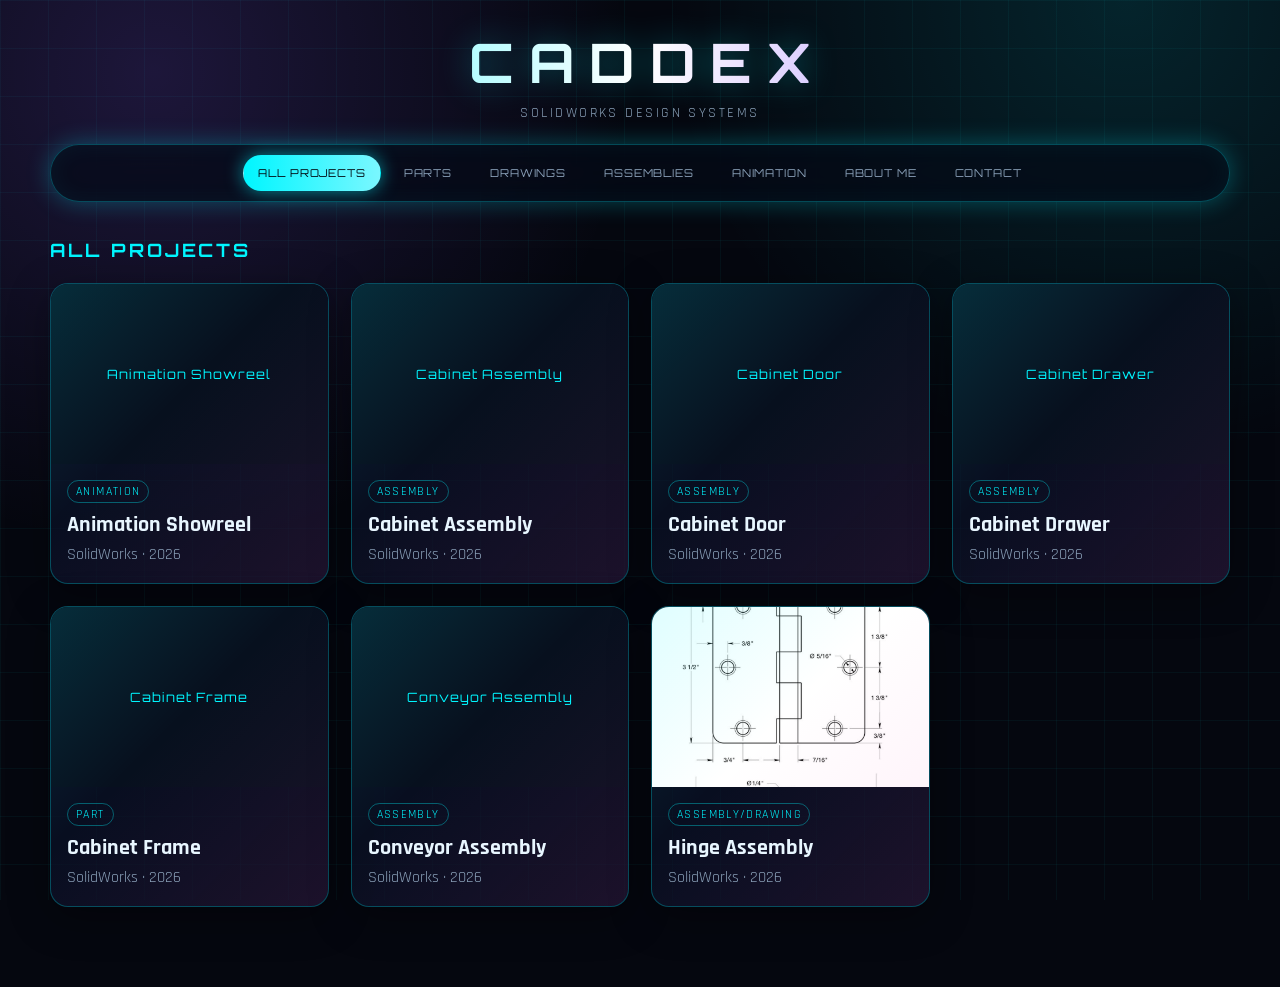
==== project.html @ 5eaff2c0 "Publish CADDex without the old profile photo." ====
<!DOCTYPE html>
<html lang="en">
<head>
    <meta charset="UTF-8">
    <meta name="viewport" content="width=device-width, initial-scale=1">
    <title>Project · CADDex</title>
    <link rel="stylesheet" href="static/style.css?v=6">
</head>
<body data-page="project">
    <div class="site-wrap">
        <header class="brand">
            <h1>CADDEX</h1>
            <p>SolidWorks design systems</p>
        </header>

        <nav class="tabs" id="site-nav"></nav>

        <div class="card-details">
            <div id="project-cover"></div>
            <h1 id="project-name"></h1>
            <p><strong>Category: </strong><em id="project-category"></em></p>
            <p><strong>Software: </strong><em id="project-software"></em></p>
            <p><strong>Year: </strong><em id="project-year"></em></p>
            <p><strong>Description: </strong></p>
            <p><em id="project-description"></em></p>
            <a href="index.html" class="back-button">Back to Projects</a>
        </div>

        <section class="media-section" id="pictures-section" hidden>
            <h2>Pictures</h2>
            <p class="media-help">Renders and screenshots of this project.</p>
            <div class="gallery-grid" id="pictures-grid"></div>
        </section>

        <section class="media-section" id="drawings-section" hidden>
            <h2>Drawings</h2>
            <p class="media-help">Technical drawings. Click an image to view it larger.</p>
            <div class="gallery-grid" id="drawings-grid"></div>
        </section>

        <section class="media-section" id="videos-section" hidden>
            <h2>Videos</h2>
            <p class="media-help">Assembly, collapse, and rotation animations from YouTube.</p>
            <div class="gallery-grid" id="videos-grid"></div>
        </section>
    </div>

    <div id="lightbox" class="lightbox">
        <span class="lightbox-close">&times;</span>
        <img id="lightbox-image" alt="Enlarged drawing or picture">
    </div>

    <script src="static/projects-data.js"></script>
    <script src="static/portfolio.js"></script>
</body>
</html>
---- static/style.css ----
@import url('https://fonts.googleapis.com/css2?family=Orbitron:wght@500;700;800&family=Rajdhani:wght@400;500;600;700&display=swap');

:root {
    --bg: #05070f;
    --bg-2: #0b1224;
    --panel: rgba(10, 18, 40, 0.72);
    --line: rgba(0, 240, 255, 0.28);
    --cyan: #00f6ff;
    --violet: #8b5cff;
    --magenta: #ff3cac;
    --text: #e8f6ff;
    --muted: #8aa0b8;
    --glow: 0 0 24px rgba(0, 246, 255, 0.28);
}

* { box-sizing: border-box; }

html, body {
    margin: 0;
    min-height: 100%;
    color: var(--text);
    font-family: 'Rajdhani', sans-serif;
    background: var(--bg);
}

body {
    background-image:
        radial-gradient(circle at 12% 8%, rgba(139, 92, 255, 0.18), transparent 34%),
        radial-gradient(circle at 88% 0%, rgba(0, 246, 255, 0.12), transparent 32%),
        linear-gradient(rgba(0, 246, 255, 0.045) 1px, transparent 1px),
        linear-gradient(90deg, rgba(0, 246, 255, 0.045) 1px, transparent 1px);
    background-size: auto, auto, 48px 48px, 48px 48px;
    background-attachment: fixed;
}

.site-wrap {
    width: min(1180px, calc(100% - 32px));
    margin: 0 auto;
    padding: 28px 0 80px;
}

.brand {
    text-align: center;
    margin-bottom: 22px;
}

.brand h1 {
    font-family: 'Orbitron', sans-serif;
    font-size: clamp(2rem, 5vw, 3.4rem);
    letter-spacing: 0.28em;
    margin: 0;
    text-indent: 0.28em;
    background: linear-gradient(90deg, var(--cyan), #ffffff, var(--violet));
    -webkit-background-clip: text;
    background-clip: text;
    color: transparent;
    text-shadow: none;
    filter: drop-shadow(0 0 16px rgba(0, 246, 255, 0.35));
}

.brand p {
    margin: 8px 0 0;
    color: var(--muted);
    letter-spacing: 0.18em;
    text-transform: uppercase;
    font-size: 0.85rem;
}

.tabs {
    display: flex;
    flex-wrap: wrap;
    justify-content: center;
    gap: 8px;
    padding: 10px;
    border: 1px solid var(--line);
    border-radius: 999px;
    background: rgba(5, 10, 24, 0.7);
    backdrop-filter: blur(16px);
    box-shadow: var(--glow), inset 0 0 24px rgba(0, 246, 255, 0.05);
    margin: 0 auto 36px;
}

.tab {
    font-family: 'Orbitron', sans-serif;
    font-size: 0.68rem;
    letter-spacing: 0.08em;
    text-transform: uppercase;
    text-decoration: none;
    color: var(--muted);
    padding: 10px 14px;
    border-radius: 999px;
    border: 1px solid transparent;
    transition: 0.2s ease;
}

.tab:hover {
    color: var(--cyan);
    border-color: rgba(0, 246, 255, 0.4);
}

.tab.active {
    color: #041018;
    background: linear-gradient(90deg, var(--cyan), #7af7ff);
    box-shadow: 0 0 18px rgba(0, 246, 255, 0.55);
}

.panel-title {
    font-family: 'Orbitron', sans-serif;
    font-size: 1.15rem;
    letter-spacing: 0.16em;
    text-transform: uppercase;
    margin: 0 0 22px;
    color: var(--cyan);
}

.content {
    display: grid;
    grid-template-columns: repeat(auto-fill, minmax(260px, 1fr));
    gap: 22px;
}

.card {
    position: relative;
    border-radius: 18px;
    overflow: hidden;
    background: var(--panel);
    border: 1px solid var(--line);
    box-shadow: 0 10px 40px rgba(0, 0, 0, 0.35);
    transition: transform 0.25s ease, box-shadow 0.25s ease, border-color 0.25s ease;
}

.card::before {
    content: "";
    position: absolute;
    inset: 0;
    pointer-events: none;
    background: linear-gradient(135deg, rgba(0, 246, 255, 0.18), transparent 42%, rgba(255, 60, 172, 0.12));
    opacity: 0.7;
}

.card:hover {
    transform: translateY(-6px);
    border-color: var(--cyan);
    box-shadow: 0 16px 40px rgba(0, 246, 255, 0.16);
}

.card-link {
    display: block;
    color: inherit;
    text-decoration: none;
}

.card img,
.cover-thumb,
.cover-placeholder {
    width: 100%;
    height: 180px;
    object-fit: cover;
    display: block;
    background: #07101e;
}

.cover-thumb { position: relative; }

.cover-thumb img {
    width: 100%;
    height: 180px;
    object-fit: cover;
}

.play-badge {
    position: absolute;
    left: 50%;
    top: 50%;
    transform: translate(-50%, -50%);
    width: 46px;
    height: 46px;
    border-radius: 50%;
    display: flex;
    align-items: center;
    justify-content: center;
    background: rgba(4, 16, 24, 0.8);
    color: var(--cyan);
    border: 1px solid var(--cyan);
    box-shadow: var(--glow);
}

.cover-placeholder {
    display: flex;
    align-items: center;
    justify-content: center;
    text-align: center;
    padding: 16px;
    font-family: 'Orbitron', sans-serif;
    font-size: 0.8rem;
    letter-spacing: 0.08em;
    color: var(--cyan);
}

.card-body { padding: 16px 16px 18px; position: relative; }

.chip {
    display: inline-block;
    margin: 0 0 8px;
    padding: 3px 8px;
    font-size: 0.72rem;
    letter-spacing: 0.12em;
    text-transform: uppercase;
    color: var(--cyan);
    border: 1px solid rgba(0, 246, 255, 0.35);
    border-radius: 999px;
}

.card h2 {
    margin: 0;
    font-size: 1.35rem;
    font-weight: 700;
}

.card-meta {
    margin: 6px 0 0;
    color: var(--muted);
}

.empty-state {
    grid-column: 1 / -1;
    text-align: center;
    color: var(--muted);
    border: 1px dashed var(--line);
    border-radius: 16px;
    padding: 36px 16px;
}

.about-grid {
    display: grid;
    grid-template-columns: 280px 1fr;
    gap: 36px;
    align-items: center;
    padding: 28px;
    border: 1px solid var(--line);
    border-radius: 24px;
    background: var(--panel);
    box-shadow: var(--glow);
}

.photo-frame {
    position: relative;
    width: 240px;
    height: 240px;
    margin: 0 auto;
}

.photo-frame::after {
    content: "";
    position: absolute;
    inset: -8px;
    border-radius: 28px;
    border: 1px solid var(--cyan);
    box-shadow: var(--glow);
    animation: pulse 3s ease-in-out infinite;
}

.photo-frame img {
    width: 100%;
    height: 100%;
    object-fit: cover;
    border-radius: 22px;
    filter: saturate(1.05) contrast(1.05);
}

@keyframes pulse {
    0%, 100% { opacity: 0.55; }
    50% { opacity: 1; }
}

.about-copy h2 {
    font-family: 'Orbitron', sans-serif;
    font-size: 1.8rem;
    margin: 0 0 6px;
}

.about-copy .role {
    color: var(--cyan);
    letter-spacing: 0.16em;
    text-transform: uppercase;
    margin: 0 0 16px;
}

.about-copy p {
    font-size: 1.15rem;
    line-height: 1.7;
    color: #d5e7f5;
    margin: 0;
}

.about-grid.no-photo {
    grid-template-columns: 1fr;
}

.contact-list {
    display: grid;
    gap: 16px;
    max-width: 640px;
}

.contact-card {
    display: flex;
    flex-direction: column;
    gap: 4px;
    text-decoration: none;
    color: var(--text);
    padding: 20px 22px;
    border-radius: 16px;
    border: 1px solid var(--line);
    background: var(--panel);
    transition: 0.2s ease;
}

.contact-card span {
    color: var(--cyan);
    font-family: 'Orbitron', sans-serif;
    font-size: 0.68rem;
    letter-spacing: 0.14em;
    text-transform: uppercase;
}

.contact-card:hover {
    border-color: var(--cyan);
    box-shadow: var(--glow);
}

.card-details {
    max-width: 560px;
    margin: 0 auto 32px;
    padding: 22px;
    border-radius: 22px;
    border: 1px solid var(--line);
    background: var(--panel);
    box-shadow: var(--glow);
}

#project-cover,
.card-details img,
.card-details .cover-thumb,
.card-details .cover-placeholder {
    width: 100%;
    border-radius: 14px;
}

.card-details .cover-thumb img,
.card-details img {
    height: 280px;
    object-fit: cover;
    display: block;
}

.card-details h1 {
    font-family: 'Orbitron', sans-serif;
    font-size: 1.4rem;
    margin: 16px 0 12px;
}

.card-details p {
    margin: 6px 0;
    color: #d5e7f5;
}

.back-button {
    display: inline-block;
    margin-top: 16px;
    text-decoration: none;
    color: #041018;
    background: linear-gradient(90deg, var(--cyan), #7af7ff);
    padding: 10px 16px;
    border-radius: 999px;
    font-family: 'Orbitron', sans-serif;
    font-size: 0.68rem;
    letter-spacing: 0.08em;
    text-transform: uppercase;
}

.media-section {
    margin: 28px auto;
    max-width: 980px;
    padding: 22px;
    border-radius: 22px;
    border: 1px solid var(--line);
    background: var(--panel);
}

.media-section h2 {
    font-family: 'Orbitron', sans-serif;
    margin: 0 0 8px;
    color: var(--cyan);
}

.media-help { color: var(--muted); margin-top: 0; }

.gallery-grid {
    display: grid;
    grid-template-columns: repeat(auto-fit, minmax(240px, 1fr));
    gap: 16px;
}

.gallery-item {
    padding: 10px;
    border: 1px solid var(--line);
    border-radius: 14px;
    background: rgba(5, 10, 24, 0.55);
    text-align: center;
}

.gallery-item img {
    width: 100%;
    max-height: 240px;
    object-fit: contain;
    background: #07101e;
    border-radius: 8px;
    cursor: zoom-in;
}

.drawing-frame {
    background: #fff;
    padding: 8px;
    border-radius: 8px;
}

.drawing-frame img { background: #fff; max-height: 420px; }

.youtube-wrap {
    position: relative;
    width: 100%;
    padding-bottom: 56.25%;
    height: 0;
    overflow: hidden;
    border-radius: 10px;
    border: 1px solid var(--line);
    background: #07101e;
}

.youtube-wrap iframe {
    position: absolute;
    inset: 0;
    width: 100%;
    height: 100%;
    border: 0;
}

.showreel-section {
    margin-top: 36px;
    padding: 24px;
    border-radius: 22px;
    border: 1px solid var(--line);
    background: var(--panel);
}

.showreel-section h2 {
    font-family: 'Orbitron', sans-serif;
    color: var(--cyan);
    margin: 0 0 8px;
}

.pdf-link {
    display: inline-block;
    margin-top: 10px;
    color: var(--cyan);
}

.lightbox {
    display: none;
    position: fixed;
    inset: 0;
    z-index: 50;
    background: rgba(2, 6, 16, 0.88);
    align-items: center;
    justify-content: center;
    padding: 24px;
}

.lightbox.open { display: flex; }

.lightbox img {
    max-width: 92vw;
    max-height: 90vh;
    object-fit: contain;
    border: 1px solid var(--cyan);
    box-shadow: var(--glow);
}

.lightbox-close {
    position: absolute;
    top: 16px;
    right: 24px;
    color: var(--cyan);
    font-size: 2rem;
    cursor: pointer;
}

@media (max-width: 800px) {
    .tabs { border-radius: 20px; }
    .about-grid { grid-template-columns: 1fr; text-align: center; }
}
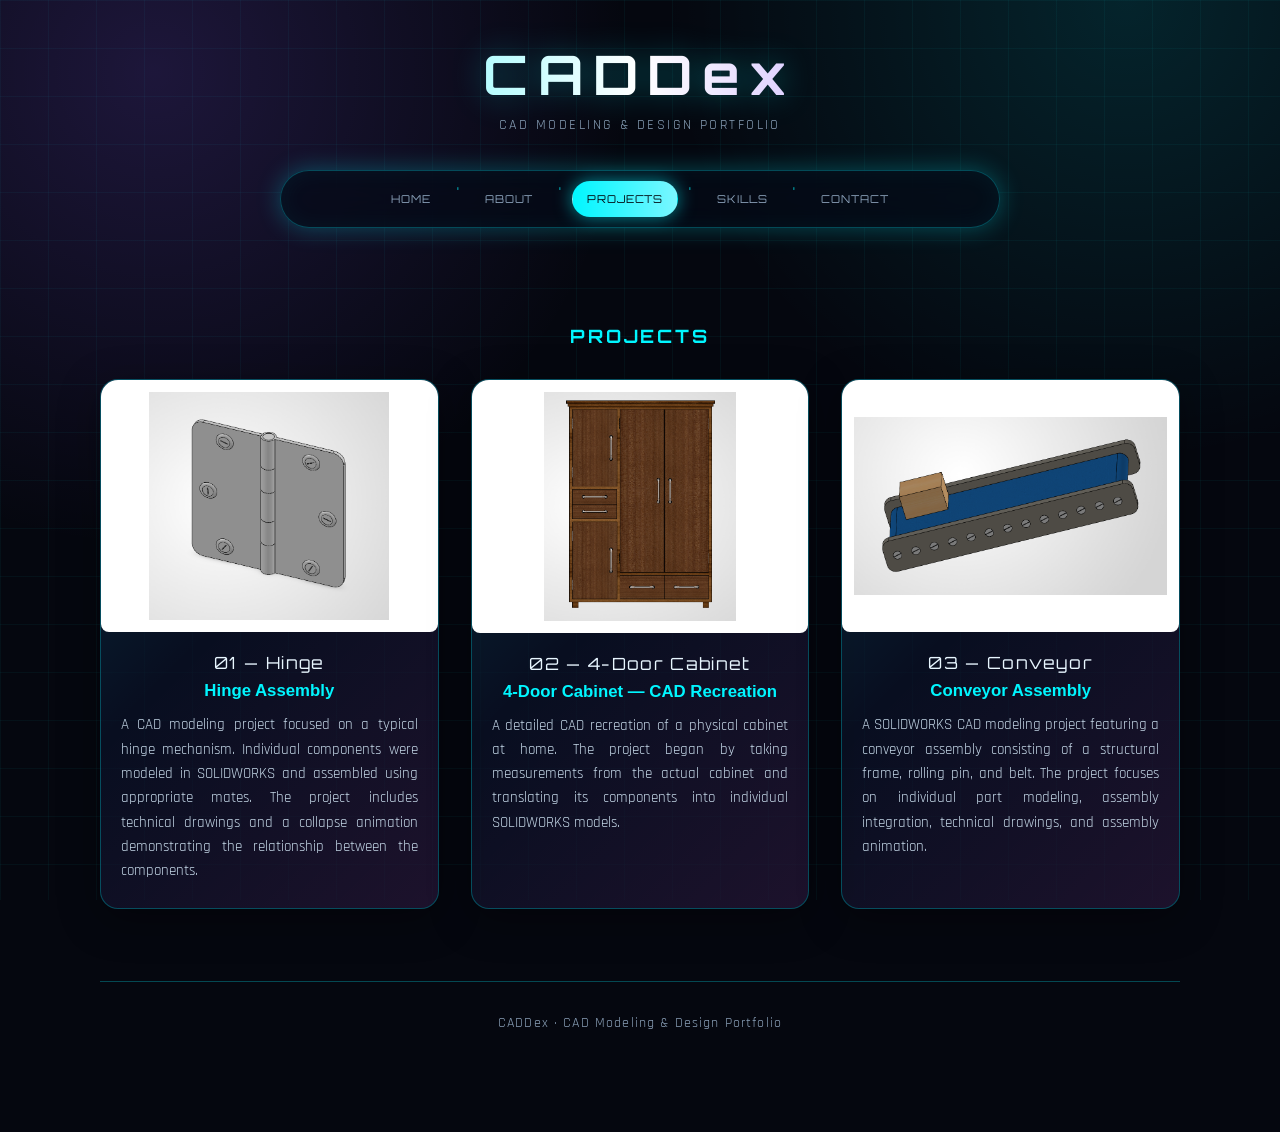
==== commit 602b6e59: "Publish the current CADDex site for a private GitHub repository. Co-authored-by: Cursor <cursoragent" ====
--- a/project.html
+++ b/project.html
@@ -4,53 +4,48 @@
     <meta charset="UTF-8">
     <meta name="viewport" content="width=device-width, initial-scale=1">
     <title>Project · CADDex</title>
-    <link rel="stylesheet" href="static/style.css?v=6">
+    <link rel="stylesheet" href="static/style.css?v=47">
 </head>
 <body data-page="project">
     <div class="site-wrap">
         <header class="brand">
-            <h1>CADDEX</h1>
-            <p>SolidWorks design systems</p>
+            <h1>CADDex</h1>
+            <p>CAD Modeling &amp; Design Portfolio</p>
         </header>
 
         <nav class="tabs" id="site-nav"></nav>
 
         <div class="card-details">
             <div id="project-cover"></div>
+            <p class="project-number" id="project-number"></p>
             <h1 id="project-name"></h1>
-            <p><strong>Category: </strong><em id="project-category"></em></p>
-            <p><strong>Software: </strong><em id="project-software"></em></p>
-            <p><strong>Year: </strong><em id="project-year"></em></p>
-            <p><strong>Description: </strong></p>
-            <p><em id="project-description"></em></p>
-            <a href="index.html" class="back-button">Back to Projects</a>
+            <p class="project-meta"><strong>Software: </strong><em id="project-software"></em></p>
+            <div class="project-lede" id="project-summary"></div>
+            <a href="index.html?tab=projects" class="back-button">Back to Projects</a>
         </div>
 
-        <section class="media-section" id="pictures-section" hidden>
-            <h2>Pictures</h2>
-            <p class="media-help">Renders and screenshots of this project.</p>
-            <div class="gallery-grid" id="pictures-grid"></div>
+        <h2 class="panel-title" id="project-contents-title" hidden>Project Contents</h2>
+        <nav class="project-filters" id="project-subnav" hidden></nav>
+        <div id="project-sections"></div>
+        <section class="media-section" id="project-skills-block" hidden>
+            <h2>Skills Demonstrated</h2>
+            <div class="skill-chips" id="project-skills"></div>
         </section>
 
-        <section class="media-section" id="drawings-section" hidden>
-            <h2>Drawings</h2>
-            <p class="media-help">Technical drawings. Click an image to view it larger.</p>
-            <div class="gallery-grid" id="drawings-grid"></div>
-        </section>
-
-        <section class="media-section" id="videos-section" hidden>
-            <h2>Videos</h2>
-            <p class="media-help">Assembly, collapse, and rotation animations from YouTube.</p>
-            <div class="gallery-grid" id="videos-grid"></div>
-        </section>
+        <footer class="site-footer" id="site-footer"></footer>
     </div>
 
     <div id="lightbox" class="lightbox">
-        <span class="lightbox-close">&times;</span>
-        <img id="lightbox-image" alt="Enlarged drawing or picture">
+        <button type="button" class="lightbox-close" aria-label="Close">&times;</button>
+        <button type="button" class="lightbox-nav lightbox-prev" id="lightbox-prev" aria-label="Previous">‹</button>
+        <div class="lightbox-stage">
+            <img id="lightbox-image" alt="Enlarged drawing or picture">
+            <p id="lightbox-caption"></p>
+        </div>
+        <button type="button" class="lightbox-nav lightbox-next" id="lightbox-next" aria-label="Next">›</button>
     </div>
 
-    <script src="static/projects-data.js"></script>
-    <script src="static/portfolio.js"></script>
+    <script src="static/projects-data.js?v=47"></script>
+    <script src="static/portfolio.js?v=47"></script>
 </body>
 </html>
--- a/static/style.css
+++ b/static/style.css
@@ -15,6 +15,10 @@
 
 * { box-sizing: border-box; }
 
+[hidden] {
+    display: none !important;
+}
+
 html, body {
     margin: 0;
     min-height: 100%;
@@ -34,22 +38,47 @@
 }
 
 .site-wrap {
-    width: min(1180px, calc(100% - 32px));
+    width: min(1080px, calc(100% - 40px));
     margin: 0 auto;
-    padding: 28px 0 80px;
+    padding: 40px 0 96px;
+}
+
+#home-panel:not([hidden]),
+#about-panel:not([hidden]),
+#projects-panel:not([hidden]),
+#skills-panel:not([hidden]),
+#contact-panel:not([hidden]) {
+    display: flex;
+    flex-direction: column;
+    align-items: center;
+}
+
+#home-panel[hidden],
+#about-panel[hidden],
+#projects-panel[hidden],
+#skills-panel[hidden],
+#contact-panel[hidden] {
+    display: none;
+}
+
+#home-panel > *,
+#about-panel > *,
+#projects-panel > *,
+#skills-panel > *,
+#contact-panel > * {
+    width: 100%;
 }
 
 .brand {
     text-align: center;
-    margin-bottom: 22px;
+    margin-bottom: 36px;
 }
 
 .brand h1 {
     font-family: 'Orbitron', sans-serif;
     font-size: clamp(2rem, 5vw, 3.4rem);
-    letter-spacing: 0.28em;
+    letter-spacing: 0.18em;
     margin: 0;
-    text-indent: 0.28em;
     background: linear-gradient(90deg, var(--cyan), #ffffff, var(--violet));
     -webkit-background-clip: text;
     background-clip: text;
@@ -77,7 +106,8 @@
     background: rgba(5, 10, 24, 0.7);
     backdrop-filter: blur(16px);
     box-shadow: var(--glow), inset 0 0 24px rgba(0, 246, 255, 0.05);
-    margin: 0 auto 36px;
+    margin: 0 auto 48px;
+    max-width: 720px;
 }
 
 .tab {
@@ -104,19 +134,116 @@
     box-shadow: 0 0 18px rgba(0, 246, 255, 0.55);
 }
 
+.nav-dot {
+    color: var(--cyan);
+    font-size: 1.1rem;
+    line-height: 1;
+    padding: 0 2px;
+    opacity: 0.7;
+}
+
+.hero {
+    text-align: center;
+    padding: 56px 48px 48px;
+    border: 1px solid var(--line);
+    border-radius: 24px;
+    background: var(--panel);
+    box-shadow: var(--glow);
+}
+
+.hero-kicker {
+    font-family: 'Orbitron', sans-serif;
+    font-size: 0.72rem;
+    letter-spacing: 0.22em;
+    text-transform: uppercase;
+    color: var(--cyan);
+    margin: 0 0 12px;
+}
+
+.hero h2 {
+    font-family: 'Orbitron', sans-serif;
+    font-size: clamp(1.6rem, 4vw, 2.4rem);
+    margin: 0 0 8px;
+}
+
+.hero-copy {
+    max-width: 760px;
+    margin: 0 auto 32px;
+    color: #d5e7f5;
+    font-size: 1.15rem;
+    line-height: 1.9;
+    text-align: center;
+}
+
+.hero-copy p {
+    margin: 0 0 22px;
+    text-align: center;
+}
+
+.hero-copy p:last-child {
+    margin-bottom: 0;
+}
+
+.project-filters {
+    display: flex;
+    flex-wrap: wrap;
+    justify-content: center;
+    gap: 12px;
+    margin: 0 auto 36px;
+}
+
+.filter-chip {
+    text-decoration: none;
+    color: var(--muted);
+    border: 1px solid var(--line);
+    border-radius: 999px;
+    padding: 7px 14px;
+    font-family: 'Orbitron', sans-serif;
+    font-size: 0.62rem;
+    letter-spacing: 0.08em;
+    text-transform: uppercase;
+}
+
+.filter-chip:hover,
+.filter-chip.active {
+    color: #041018;
+    background: linear-gradient(90deg, var(--cyan), #7af7ff);
+    border-color: transparent;
+}
+
+.skills-grid {
+    display: grid;
+    grid-template-columns: repeat(auto-fill, minmax(220px, 1fr));
+    gap: 14px;
+}
+
+.skill-card {
+    padding: 22px 18px;
+    border: 1px solid var(--line);
+    border-radius: 16px;
+    background: var(--panel);
+    font-family: 'Orbitron', sans-serif;
+    font-size: 0.78rem;
+    letter-spacing: 0.08em;
+    text-transform: uppercase;
+    text-align: center;
+}
+
 .panel-title {
     font-family: 'Orbitron', sans-serif;
     font-size: 1.15rem;
     letter-spacing: 0.16em;
     text-transform: uppercase;
-    margin: 0 0 22px;
-    color: var(--cyan);
+    margin: 48px 0 32px;
+    color: var(--cyan);
+    text-align: center;
 }
 
 .content {
     display: grid;
     grid-template-columns: repeat(auto-fill, minmax(260px, 1fr));
-    gap: 22px;
+    gap: 32px;
+    justify-content: center;
 }
 
 .card {
@@ -150,23 +277,42 @@
     text-decoration: none;
 }
 
-.card img,
-.cover-thumb,
-.cover-placeholder {
+.card-media,
+.media-frame {
+    position: relative;
+    display: block;
     width: 100%;
-    height: 180px;
-    object-fit: cover;
+    aspect-ratio: 4 / 3;
+    height: auto;
+    min-width: 0;
+    overflow: hidden;
+    background: #fff;
+    border-radius: 8px;
+}
+
+.card-media img,
+.media-frame img,
+.part-frame img,
+.part-pick img,
+.drawing-preview img {
+    position: absolute;
+    top: 0;
+    left: 0;
+    width: 100%;
+    height: 100%;
+    margin: 0;
+    padding: 12px;
+    box-sizing: border-box;
+    object-fit: contain;
+    object-position: center center;
     display: block;
-    background: #07101e;
+}
+
+.media-frame img {
+    cursor: zoom-in;
 }
 
 .cover-thumb { position: relative; }
-
-.cover-thumb img {
-    width: 100%;
-    height: 180px;
-    object-fit: cover;
-}
 
 .play-badge {
     position: absolute;
@@ -183,6 +329,7 @@
     color: var(--cyan);
     border: 1px solid var(--cyan);
     box-shadow: var(--glow);
+    z-index: 1;
 }
 
 .cover-placeholder {
@@ -195,9 +342,10 @@
     font-size: 0.8rem;
     letter-spacing: 0.08em;
     color: var(--cyan);
-}
-
-.card-body { padding: 16px 16px 18px; position: relative; }
+    background: #07101e;
+}
+
+.card-body { padding: 20px 20px 24px; position: relative; text-align: center; }
 
 .chip {
     display: inline-block;
@@ -213,8 +361,9 @@
 
 .card h2 {
     margin: 0;
-    font-size: 1.35rem;
-    font-weight: 700;
+    font-size: 1.05rem;
+    font-weight: 600;
+    color: var(--cyan);
 }
 
 .card-meta {
@@ -245,8 +394,8 @@
 
 .photo-frame {
     position: relative;
-    width: 240px;
-    height: 240px;
+    width: 200px;
+    height: 200px;
     margin: 0 auto;
 }
 
@@ -274,16 +423,28 @@
 }
 
 .about-copy h2 {
-    font-family: 'Orbitron', sans-serif;
-    font-size: 1.8rem;
+    font-family: 'Rajdhani', sans-serif;
+    font-size: clamp(1.6rem, 3vw, 2.1rem);
     margin: 0 0 6px;
 }
 
-.about-copy .role {
-    color: var(--cyan);
-    letter-spacing: 0.16em;
-    text-transform: uppercase;
-    margin: 0 0 16px;
+.story-block .about-name {
+    font-size: 1.2rem;
+    margin: 0 0 6px;
+    text-align: center;
+    color: var(--cyan);
+}
+
+.story-block .greeting {
+    font-size: 1.45rem;
+    margin: 0 0 8px;
+    text-align: center;
+}
+
+.story-block .role {
+    color: var(--cyan);
+    margin: 0 0 24px;
+    text-align: center;
 }
 
 .about-copy p {
@@ -297,61 +458,22 @@
     grid-template-columns: 1fr;
 }
 
-.contact-list {
-    display: grid;
-    gap: 16px;
-    max-width: 640px;
-}
-
-.contact-card {
-    display: flex;
-    flex-direction: column;
-    gap: 4px;
-    text-decoration: none;
-    color: var(--text);
-    padding: 20px 22px;
-    border-radius: 16px;
-    border: 1px solid var(--line);
-    background: var(--panel);
-    transition: 0.2s ease;
-}
-
-.contact-card span {
-    color: var(--cyan);
-    font-family: 'Orbitron', sans-serif;
-    font-size: 0.68rem;
-    letter-spacing: 0.14em;
-    text-transform: uppercase;
-}
-
-.contact-card:hover {
-    border-color: var(--cyan);
-    box-shadow: var(--glow);
-}
-
 .card-details {
-    max-width: 560px;
-    margin: 0 auto 32px;
-    padding: 22px;
+    max-width: 760px;
+    margin: 0 auto 48px;
+    padding: 32px;
     border-radius: 22px;
     border: 1px solid var(--line);
     background: var(--panel);
     box-shadow: var(--glow);
+    text-align: center;
 }
 
 #project-cover,
-.card-details img,
-.card-details .cover-thumb,
-.card-details .cover-placeholder {
+.card-details .card-media {
     width: 100%;
+    height: auto;
     border-radius: 14px;
-}
-
-.card-details .cover-thumb img,
-.card-details img {
-    height: 280px;
-    object-fit: cover;
-    display: block;
 }
 
 .card-details h1 {
@@ -379,30 +501,113 @@
     text-transform: uppercase;
 }
 
+.back-button-ghost {
+    color: var(--cyan);
+    background: transparent;
+    border: 1px solid var(--cyan);
+}
+
+.about-cta-actions {
+    display: flex;
+    flex-wrap: wrap;
+    justify-content: center;
+    gap: 12px;
+}
+
+.story-block h2 + .subhead {
+    margin-top: 0;
+}
+
 .media-section {
-    margin: 28px auto;
+    margin: 40px auto;
     max-width: 980px;
-    padding: 22px;
+    padding: 32px 36px;
     border-radius: 22px;
     border: 1px solid var(--line);
     background: var(--panel);
+    text-align: center;
 }
 
 .media-section h2 {
     font-family: 'Orbitron', sans-serif;
-    margin: 0 0 8px;
-    color: var(--cyan);
-}
-
-.media-help { color: var(--muted); margin-top: 0; }
+    margin: 0 0 18px;
+    color: var(--cyan);
+    text-align: center;
+}
+
+.media-help { color: var(--muted); margin: 0 auto 28px; max-width: 720px; text-align: center; }
+
+.media-help p {
+    margin: 0 0 16px;
+    text-align: center;
+}
+
+.media-help p:last-child {
+    margin-bottom: 0;
+}
+
+.gallery-group {
+    margin-top: 22px;
+}
+
+.gallery-group:first-child {
+    margin-top: 12px;
+}
+
+.gallery-group h3 {
+    font-family: 'Orbitron', sans-serif;
+    font-size: 0.78rem;
+    letter-spacing: 0.12em;
+    text-transform: uppercase;
+    color: var(--cyan);
+    margin: 0 0 12px;
+}
 
 .gallery-grid {
     display: grid;
-    grid-template-columns: repeat(auto-fit, minmax(240px, 1fr));
+    grid-template-columns: repeat(3, minmax(0, 1fr));
+    gap: 24px;
+}
+
+.parts-grid {
+    display: flex;
+    flex-wrap: wrap;
+    justify-content: center;
     gap: 16px;
 }
 
+.parts-grid > * {
+    flex: 0 0 168px;
+    width: 168px;
+}
+
+button.gallery-item {
+    font: inherit;
+    color: inherit;
+    cursor: pointer;
+    width: 100%;
+}
+
+.gallery-item p {
+    margin: 10px 0 0;
+    color: var(--muted);
+    min-height: 2.6em;
+    display: flex;
+    align-items: center;
+    justify-content: center;
+}
+
+.gallery-item .count-meta {
+    margin-top: 2px;
+    min-height: 0;
+    font-size: 0.85rem;
+    display: block;
+}
+
 .gallery-item {
+    display: flex;
+    flex-direction: column;
+    min-width: 0;
     padding: 10px;
     border: 1px solid var(--line);
     border-radius: 14px;
@@ -410,22 +615,32 @@
     text-align: center;
 }
 
-.gallery-item img {
+.gallery-item .media-frame {
+    flex: 0 0 auto;
     width: 100%;
-    max-height: 240px;
-    object-fit: contain;
+}
+
+.media-frame {
+    width: 100%;
+}
+
+.media-frame-drawing {
+    background: #fff;
+}
+
+.media-frame-video {
     background: #07101e;
+}
+
+.media-frame-video .youtube-wrap {
+    position: absolute;
+    inset: 0;
+    width: 100%;
+    height: 100%;
+    padding-bottom: 0;
+    border: 0;
     border-radius: 8px;
-    cursor: zoom-in;
-}
-
-.drawing-frame {
-    background: #fff;
-    padding: 8px;
-    border-radius: 8px;
-}
-
-.drawing-frame img { background: #fff; max-height: 420px; }
+}
 
 .youtube-wrap {
     position: relative;
@@ -444,26 +659,6 @@
     width: 100%;
     height: 100%;
     border: 0;
-}
-
-.showreel-section {
-    margin-top: 36px;
-    padding: 24px;
-    border-radius: 22px;
-    border: 1px solid var(--line);
-    background: var(--panel);
-}
-
-.showreel-section h2 {
-    font-family: 'Orbitron', sans-serif;
-    color: var(--cyan);
-    margin: 0 0 8px;
-}
-
-.pdf-link {
-    display: inline-block;
-    margin-top: 10px;
-    color: var(--cyan);
 }
 
 .lightbox {
@@ -475,16 +670,27 @@
     align-items: center;
     justify-content: center;
     padding: 24px;
+    gap: 12px;
 }
 
 .lightbox.open { display: flex; }
 
+.lightbox-stage {
+    max-width: 86vw;
+    text-align: center;
+}
+
 .lightbox img {
-    max-width: 92vw;
-    max-height: 90vh;
+    max-width: 86vw;
+    max-height: 78vh;
     object-fit: contain;
     border: 1px solid var(--cyan);
     box-shadow: var(--glow);
+}
+
+.lightbox-stage p {
+    margin: 10px 0 0;
+    color: var(--cyan);
 }
 
 .lightbox-close {
@@ -494,9 +700,635 @@
     color: var(--cyan);
     font-size: 2rem;
     cursor: pointer;
+    background: transparent;
+    border: 0;
+}
+
+.lightbox-nav {
+    width: 48px;
+    height: 48px;
+    border-radius: 50%;
+    border: 1px solid var(--cyan);
+    background: rgba(4, 16, 24, 0.8);
+    color: var(--cyan);
+    font-size: 1.8rem;
+    cursor: pointer;
+    flex-shrink: 0;
+}
+
+.lightbox-nav:hover {
+    background: var(--cyan);
+    color: #041018;
+}
+
+.part-viewer {
+    margin-top: 12px;
+}
+
+.part-viewer .parts-grid {
+    margin-bottom: 20px;
+}
+
+.part-pick {
+    height: 100%;
+}
+
+.part-pick .media-frame {
+    pointer-events: none;
+}
+
+.part-pick .media-frame img {
+    cursor: default;
+}
+
+.part-pick p {
+    min-height: 2.6em;
+    display: flex;
+    align-items: center;
+    justify-content: center;
+}
+
+.part-pick.active,
+.part-pick:hover {
+    border-color: var(--cyan);
+    box-shadow: var(--glow);
+}
+
+.part-pick.active p,
+.part-pick:hover p {
+    color: var(--cyan);
+}
+
+.part-showcase {
+    display: grid;
+    grid-template-columns: auto minmax(0, 1fr) auto;
+    gap: 12px;
+    align-items: center;
+}
+
+.part-viewer.single-slide .part-showcase {
+    grid-template-columns: minmax(0, 1fr);
+}
+
+.part-viewer.single-slide .part-frame {
+    max-width: 720px;
+    margin: 0 auto;
+    width: 100%;
+}
+
+.part-frame {
+    min-width: 0;
+}
+
+
+.part-nav {
+    width: 48px;
+    height: 48px;
+    border-radius: 50%;
+    border: 1px solid var(--cyan);
+    background: rgba(4, 16, 24, 0.8);
+    color: var(--cyan);
+    font-size: 1.8rem;
+    cursor: pointer;
+}
+
+.part-nav:hover:not(:disabled) {
+    background: var(--cyan);
+    color: #041018;
+}
+
+.part-nav:disabled {
+    opacity: 0.35;
+    cursor: default;
+}
+
+.video-viewer {
+    margin-top: 12px;
+}
+
+.video-showcase {
+    display: grid;
+    grid-template-columns: auto minmax(0, 1fr) auto;
+    gap: 12px;
+    align-items: center;
+}
+
+.video-stage {
+    aspect-ratio: 16 / 9;
+    background: #07101e;
+}
+
+.video-stage .youtube-wrap {
+    position: absolute;
+    inset: 0;
+    padding-bottom: 0;
+    height: 100%;
+    border: 0;
+}
+
+.video-picks {
+    margin-top: 20px;
+}
+
+.video-pick .media-frame {
+    background: #fff;
+}
+
+.video-pick .media-frame img {
+    padding: 12px;
+    object-fit: contain;
+    object-position: center center;
+    cursor: pointer;
+}
+
+.video-pick.active,
+.video-pick:hover {
+    border-color: var(--cyan);
+    box-shadow: var(--glow);
+}
+
+.video-pick.active p,
+.video-pick:hover p {
+    color: var(--cyan);
+}
+
+.part-kind {
+    margin: 14px 0 0;
+    font-family: 'Orbitron', sans-serif;
+    font-size: 0.68rem;
+    letter-spacing: 0.14em;
+    text-transform: uppercase;
+    color: var(--cyan);
+    text-align: center;
+}
+
+.part-caption,
+.part-counter {
+    text-align: center;
+    color: #d5e7f5;
+    margin: 4px 0 0;
+}
+
+.part-counter {
+    color: var(--muted);
+}
+
+.card-summary {
+    margin: 12px auto 0;
+    color: #c5d8e8;
+    font-size: 0.95rem;
+    line-height: 1.6;
+    text-align: justify;
+    text-justify: inter-word;
+}
+
+.preview-block {
+    margin-top: 36px;
+    padding: 24px;
+    border: 1px solid var(--line);
+    border-radius: 22px;
+    background: var(--panel);
+}
+
+.preview-block p {
+    font-size: 1.1rem;
+    line-height: 1.7;
+    color: #d5e7f5;
+}
+
+.text-link {
+    color: var(--cyan);
+    text-decoration: none;
+    font-family: 'Orbitron', sans-serif;
+    font-size: 0.68rem;
+    letter-spacing: 0.1em;
+    text-transform: uppercase;
+}
+
+.about-photo-wrap {
+    display: flex;
+    justify-content: center;
+    margin: 0 0 24px;
+}
+
+.story-block {
+    margin: 0 auto 32px;
+    padding: 36px 44px;
+    border: 1px solid var(--line);
+    border-radius: 18px;
+    background: var(--panel);
+    max-width: 820px;
+}
+
+.story-block h2 {
+    font-family: 'Orbitron', sans-serif;
+    font-size: 0.95rem;
+    letter-spacing: 0.12em;
+    text-transform: uppercase;
+    color: var(--cyan);
+    margin: 0 0 22px;
+    text-align: center;
+}
+
+.story-block p {
+    margin: 0 0 20px;
+    font-size: 1.12rem;
+    line-height: 1.9;
+    color: #d5e7f5;
+    text-align: justify;
+    text-justify: inter-word;
+}
+
+.story-block p:last-child {
+    margin-bottom: 0;
+}
+
+.story-block .list-label {
+    margin: 24px 0 12px;
+    color: var(--cyan);
+    text-align: left;
+}
+
+.story-block .section-kicker {
+    font-family: 'Orbitron', sans-serif;
+    font-size: 0.68rem;
+    letter-spacing: 0.16em;
+    text-transform: uppercase;
+    color: var(--cyan);
+    margin: 0 0 12px;
+    text-align: center;
+}
+
+.story-block .subhead {
+    font-family: 'Orbitron', sans-serif;
+    font-size: 0.78rem;
+    letter-spacing: 0.12em;
+    text-transform: uppercase;
+    color: var(--cyan);
+    margin: 32px 0 20px;
+    text-align: center;
+}
+
+.focus-list {
+    margin: 0;
+    padding-left: 1.25em;
+    list-style-position: outside;
+    color: #d5e7f5;
+    font-size: 1.08rem;
+    line-height: 2;
+    text-align: left;
+}
+
+.reference-list {
+    margin: 0 auto;
+    padding-left: 0;
+    list-style-position: inside;
+    color: #d5e7f5;
+    font-size: 1.08rem;
+    line-height: 2;
+    text-align: center;
+}
+
+.approach-flow {
+    list-style: none;
+    margin: 0;
+    padding: 0;
+    display: flex;
+    flex-direction: column;
+    align-items: center;
+}
+
+.approach-flow li {
+    width: min(100%, 320px);
+    text-align: center;
+    padding: 12px 16px;
+    border: 1px solid var(--line);
+    border-radius: 12px;
+    background: rgba(5, 10, 24, 0.55);
+    color: #d5e7f5;
+    font-size: 1.05rem;
+}
+
+.approach-flow li:not(:last-child) {
+    margin-bottom: 14px;
+}
+
+.approach-flow li:not(:last-child)::after {
+    content: "↓";
+    display: block;
+    margin-top: 10px;
+    margin-bottom: -4px;
+    color: var(--cyan);
+    font-size: 1.1rem;
+}
+
+.timeline {
+    position: relative;
+    margin: 16px auto 0;
+    padding-left: 28px;
+    max-width: 680px;
+    text-align: left;
+    border-left: 2px solid rgba(0, 246, 255, 0.35);
+}
+
+.timeline-item {
+    position: relative;
+    padding: 0 0 36px 16px;
+}
+
+.timeline-item:last-child {
+    padding-bottom: 0;
+}
+
+.timeline-item::before {
+    content: "";
+    position: absolute;
+    left: -29px;
+    top: 8px;
+    width: 12px;
+    height: 12px;
+    border-radius: 50%;
+    background: var(--cyan);
+    box-shadow: 0 0 12px rgba(0, 246, 255, 0.7);
+}
+
+.timeline-period {
+    font-family: 'Orbitron', sans-serif;
+    font-size: 0.68rem;
+    letter-spacing: 0.12em;
+    text-transform: uppercase;
+    color: var(--cyan);
+    margin: 0 0 6px;
+}
+
+.timeline-item h3 {
+    margin: 0 0 4px;
+    font-size: 1.2rem;
+}
+
+.timeline-org {
+    margin: 0 0 12px;
+    color: var(--muted);
+}
+
+.timeline-item p {
+    text-align: justify;
+    text-justify: inter-word;
+}
+
+.skill-subgroup {
+    margin: 20px 0 28px;
+}
+
+.skill-subgroup h4 {
+    margin: 0 0 6px;
+    font-size: 1.05rem;
+    color: #d5e7f5;
+    text-align: left;
+}
+
+.skill-subgroup:last-child {
+    margin-bottom: 0;
+}
+
+.skill-chips {
+    display: flex;
+    flex-wrap: wrap;
+    justify-content: center;
+    gap: 8px;
+}
+
+.skill-chip {
+    border: 1px solid var(--line);
+    border-radius: 999px;
+    padding: 6px 12px;
+    color: var(--cyan);
+    font-size: 0.95rem;
+}
+
+.project-index,
+.project-number {
+    font-family: 'Orbitron', sans-serif;
+    letter-spacing: 0.08em;
+    margin: 0 0 8px;
+}
+
+.project-index {
+    font-size: 1.05rem;
+    color: var(--text);
+}
+
+.project-number {
+    margin-top: 16px;
+    font-size: 0.72rem;
+    text-transform: uppercase;
+    color: var(--cyan);
+}
+
+.project-meta {
+    color: var(--muted);
+}
+
+.project-lede {
+    margin: 16px auto 0;
+    max-width: 640px;
+    text-align: justify;
+    text-justify: inter-word;
+}
+
+.project-lede p {
+    margin: 0 0 18px;
+    color: #d5e7f5;
+    line-height: 1.9;
+    text-align: justify;
+    text-justify: inter-word;
+}
+
+.project-lede p:last-child {
+    margin-bottom: 0;
+}
+
+.intro p {
+    margin: 0 0 20px;
+    text-align: justify;
+    text-justify: inter-word;
+}
+
+.intro p:last-child {
+    margin-bottom: 32px;
+}
+
+.skill-group {
+    margin: 0 auto 32px;
+    padding: 32px 40px;
+    border: 1px solid var(--line);
+    border-radius: 18px;
+    background: var(--panel);
+    max-width: 820px;
+    text-align: left;
+}
+
+.skill-group h3 {
+    font-family: 'Orbitron', sans-serif;
+    font-size: 0.85rem;
+    letter-spacing: 0.12em;
+    text-transform: uppercase;
+    color: var(--cyan);
+    margin: 0 0 20px;
+    text-align: left;
+}
+
+.skill-group ul {
+    margin: 0;
+    padding-left: 1.25em;
+    list-style-position: outside;
+    color: #d5e7f5;
+    font-size: 1.08rem;
+    line-height: 2.1;
+    text-align: left;
+}
+
+.skill-group li {
+    text-align: left;
+}
+
+.skill-card span {
+    display: block;
+    color: var(--cyan);
+    font-size: 0.62rem;
+    margin-bottom: 8px;
+}
+
+.skill-card strong {
+    display: block;
+    font-weight: 600;
+    letter-spacing: 0.04em;
+}
+
+.intro {
+    max-width: 720px;
+    margin: 0 auto;
+    font-size: 1.12rem;
+    line-height: 1.9;
+    color: #d5e7f5;
+    text-align: justify;
+    text-justify: inter-word;
+}
+
+.contact-form {
+    display: grid;
+    gap: 20px;
+    max-width: 640px;
+    margin: 0 auto;
+    text-align: center;
+}
+
+.contact-form label {
+    display: grid;
+    gap: 8px;
+    font-family: 'Orbitron', sans-serif;
+    font-size: 0.62rem;
+    letter-spacing: 0.1em;
+    text-transform: uppercase;
+    color: var(--cyan);
+    text-align: left;
+}
+
+.contact-form input,
+.contact-form textarea {
+    font-family: 'Rajdhani', sans-serif;
+    font-size: 1.05rem;
+    color: var(--text);
+    background: rgba(5, 10, 24, 0.8);
+    border: 1px solid var(--line);
+    border-radius: 10px;
+    padding: 10px 12px;
+}
+
+.contact-form button {
+    border: 0;
+    cursor: pointer;
+    width: fit-content;
+    justify-self: center;
+    margin-top: 8px;
+}
+
+.hp-field {
+    position: absolute;
+    left: -9999px;
+    height: 0;
+    opacity: 0;
+}
+
+.form-note {
+    margin: 0;
+    color: var(--cyan);
+    text-align: center;
+}
+
+.site-footer {
+    margin-top: 72px;
+    padding-top: 28px;
+    border-top: 1px solid var(--line);
+    text-align: center;
+    color: var(--muted);
+    font-size: 0.9rem;
+    letter-spacing: 0.08em;
+}
+
+.site-footer p { margin: 4px 0; }
+
+.back-to-top {
+    position: fixed;
+    right: 22px;
+    bottom: 22px;
+    z-index: 40;
+    width: 48px;
+    height: 48px;
+    border-radius: 50%;
+    border: 1px solid var(--cyan);
+    background: rgba(4, 16, 24, 0.88);
+    color: var(--cyan);
+    font-size: 1.35rem;
+    line-height: 1;
+    cursor: pointer;
+    box-shadow: var(--glow);
+    opacity: 0;
+    pointer-events: none;
+    transform: translateY(8px);
+    transition: opacity 0.2s ease, transform 0.2s ease, background 0.2s ease;
+}
+
+.back-to-top.visible {
+    opacity: 1;
+    pointer-events: auto;
+    transform: translateY(0);
+}
+
+.back-to-top:hover {
+    background: var(--cyan);
+    color: #041018;
 }
 
 @media (max-width: 800px) {
-    .tabs { border-radius: 20px; }
-    .about-grid { grid-template-columns: 1fr; text-align: center; }
-}
+    .gallery-grid { grid-template-columns: repeat(2, minmax(0, 1fr)); }
+    .parts-grid,
+    .part-viewer .parts-grid {
+        gap: 10px;
+    }
+    .hero { padding: 36px 24px; }
+    .story-block,
+    .skill-group { padding: 28px 22px; }
+}
+
+@media (max-width: 520px) {
+    .gallery-grid { grid-template-columns: minmax(0, 1fr); }
+    .parts-grid > * {
+        flex: 1 1 calc((100% - 20px) / 3);
+        max-width: calc((100% - 20px) / 3);
+        width: auto;
+    }
+    .part-showcase,
+    .video-showcase { grid-template-columns: 1fr; }
+    .part-nav { justify-self: center; }
+}
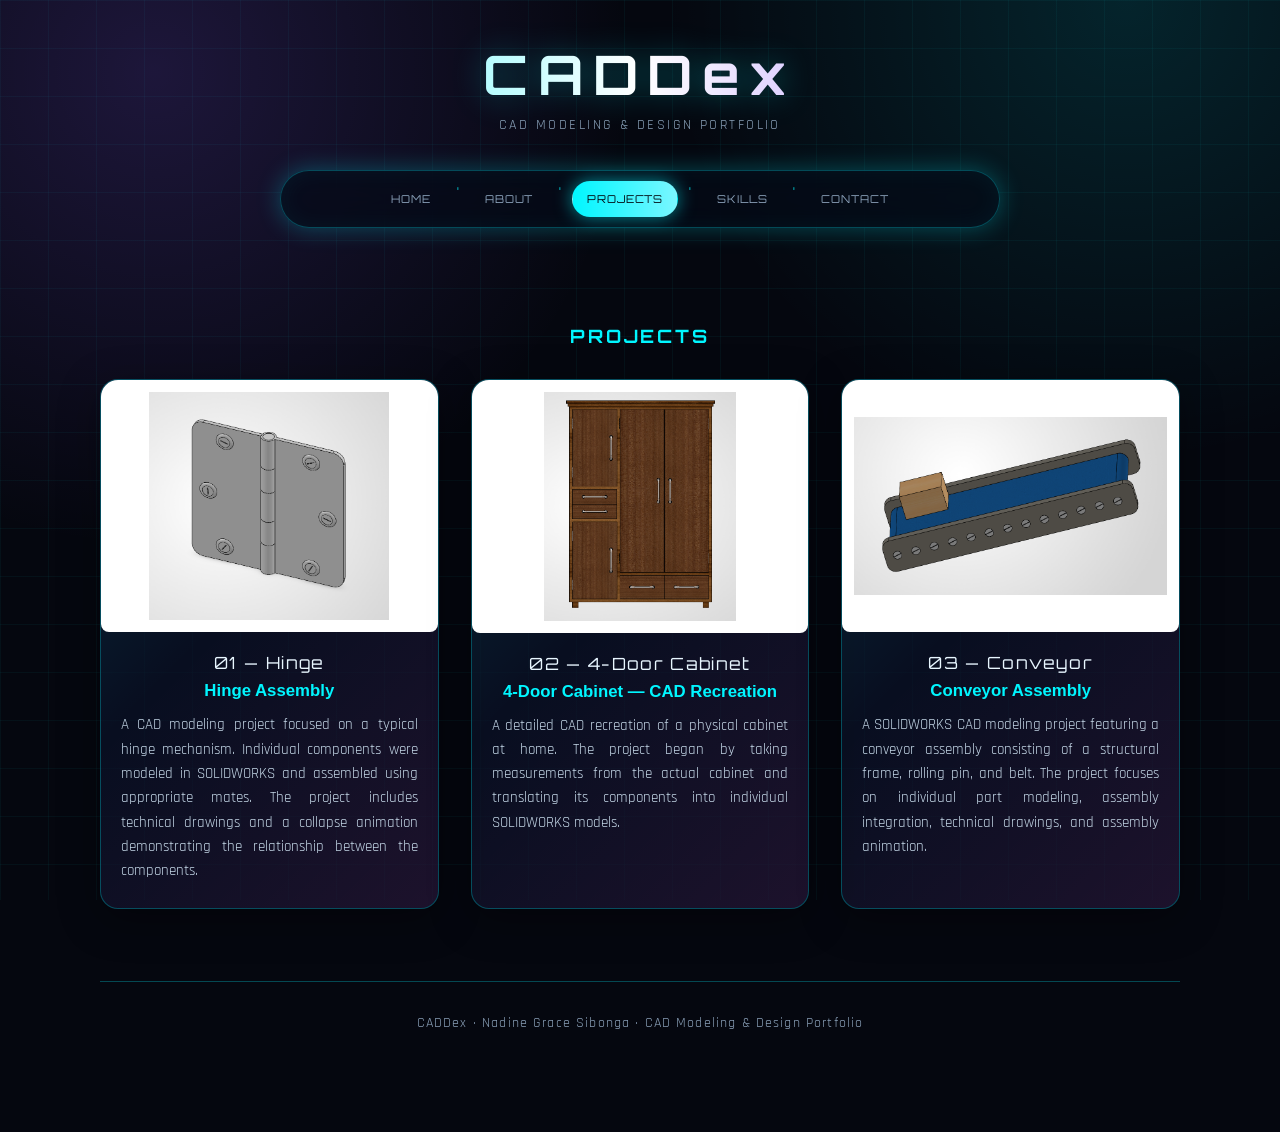
==== commit 0fcc3c44: "Help search engines associate CADDex with Nadine Grace Sibonga. Co-authored-by: Cursor <cursoragent@" ====
--- a/project.html
+++ b/project.html
@@ -3,8 +3,16 @@
 <head>
     <meta charset="UTF-8">
     <meta name="viewport" content="width=device-width, initial-scale=1">
-    <title>Project · CADDex</title>
-    <link rel="stylesheet" href="static/style.css?v=47">
+    <title>Project · Nadine Grace Sibonga · CADDex</title>
+    <meta name="description" content="CAD project by Nadine Grace Sibonga on CADDex, a SOLIDWORKS portfolio of parts, assemblies, drawings, and animations.">
+    <meta name="author" content="Nadine Grace Sibonga">
+    <link rel="canonical" href="https://eni-bit.github.io/caddex/">
+    <meta property="og:type" content="website">
+    <meta property="og:title" content="Project · Nadine Grace Sibonga · CADDex">
+    <meta property="og:description" content="CAD project by Nadine Grace Sibonga on CADDex.">
+    <meta property="og:url" content="https://eni-bit.github.io/caddex/">
+    <meta property="og:image" content="https://eni-bit.github.io/caddex/static/about/profile.jpg">
+    <link rel="stylesheet" href="static/style.css?v=49">
 </head>
 <body data-page="project">
     <div class="site-wrap">
@@ -45,7 +53,7 @@
         <button type="button" class="lightbox-nav lightbox-next" id="lightbox-next" aria-label="Next">›</button>
     </div>
 
-    <script src="static/projects-data.js?v=47"></script>
-    <script src="static/portfolio.js?v=47"></script>
+    <script src="static/projects-data.js?v=49"></script>
+    <script src="static/portfolio.js?v=49"></script>
 </body>
 </html>
--- a/static/style.css
+++ b/static/style.css
@@ -151,19 +151,17 @@
     box-shadow: var(--glow);
 }
 
-.hero-kicker {
-    font-family: 'Orbitron', sans-serif;
-    font-size: 0.72rem;
-    letter-spacing: 0.22em;
-    text-transform: uppercase;
-    color: var(--cyan);
-    margin: 0 0 12px;
-}
-
 .hero h2 {
     font-family: 'Orbitron', sans-serif;
     font-size: clamp(1.6rem, 4vw, 2.4rem);
     margin: 0 0 8px;
+}
+
+.hero-role {
+    color: var(--cyan);
+    margin: 0 0 28px;
+    font-size: 1.12rem;
+    letter-spacing: 0.04em;
 }
 
 .hero-copy {
@@ -209,24 +207,6 @@
     color: #041018;
     background: linear-gradient(90deg, var(--cyan), #7af7ff);
     border-color: transparent;
-}
-
-.skills-grid {
-    display: grid;
-    grid-template-columns: repeat(auto-fill, minmax(220px, 1fr));
-    gap: 14px;
-}
-
-.skill-card {
-    padding: 22px 18px;
-    border: 1px solid var(--line);
-    border-radius: 16px;
-    background: var(--panel);
-    font-family: 'Orbitron', sans-serif;
-    font-size: 0.78rem;
-    letter-spacing: 0.08em;
-    text-transform: uppercase;
-    text-align: center;
 }
 
 .panel-title {
@@ -347,49 +327,11 @@
 
 .card-body { padding: 20px 20px 24px; position: relative; text-align: center; }
 
-.chip {
-    display: inline-block;
-    margin: 0 0 8px;
-    padding: 3px 8px;
-    font-size: 0.72rem;
-    letter-spacing: 0.12em;
-    text-transform: uppercase;
-    color: var(--cyan);
-    border: 1px solid rgba(0, 246, 255, 0.35);
-    border-radius: 999px;
-}
-
 .card h2 {
     margin: 0;
     font-size: 1.05rem;
     font-weight: 600;
     color: var(--cyan);
-}
-
-.card-meta {
-    margin: 6px 0 0;
-    color: var(--muted);
-}
-
-.empty-state {
-    grid-column: 1 / -1;
-    text-align: center;
-    color: var(--muted);
-    border: 1px dashed var(--line);
-    border-radius: 16px;
-    padding: 36px 16px;
-}
-
-.about-grid {
-    display: grid;
-    grid-template-columns: 280px 1fr;
-    gap: 36px;
-    align-items: center;
-    padding: 28px;
-    border: 1px solid var(--line);
-    border-radius: 24px;
-    background: var(--panel);
-    box-shadow: var(--glow);
 }
 
 .photo-frame {
@@ -422,19 +364,6 @@
     50% { opacity: 1; }
 }
 
-.about-copy h2 {
-    font-family: 'Rajdhani', sans-serif;
-    font-size: clamp(1.6rem, 3vw, 2.1rem);
-    margin: 0 0 6px;
-}
-
-.story-block .about-name {
-    font-size: 1.2rem;
-    margin: 0 0 6px;
-    text-align: center;
-    color: var(--cyan);
-}
-
 .story-block .greeting {
     font-size: 1.45rem;
     margin: 0 0 8px;
@@ -445,17 +374,6 @@
     color: var(--cyan);
     margin: 0 0 24px;
     text-align: center;
-}
-
-.about-copy p {
-    font-size: 1.15rem;
-    line-height: 1.7;
-    color: #d5e7f5;
-    margin: 0;
-}
-
-.about-grid.no-photo {
-    grid-template-columns: 1fr;
 }
 
 .card-details {
@@ -1192,19 +1110,6 @@
     text-align: left;
 }
 
-.skill-card span {
-    display: block;
-    color: var(--cyan);
-    font-size: 0.62rem;
-    margin-bottom: 8px;
-}
-
-.skill-card strong {
-    display: block;
-    font-weight: 600;
-    letter-spacing: 0.04em;
-}
-
 .intro {
     max-width: 720px;
     margin: 0 auto;
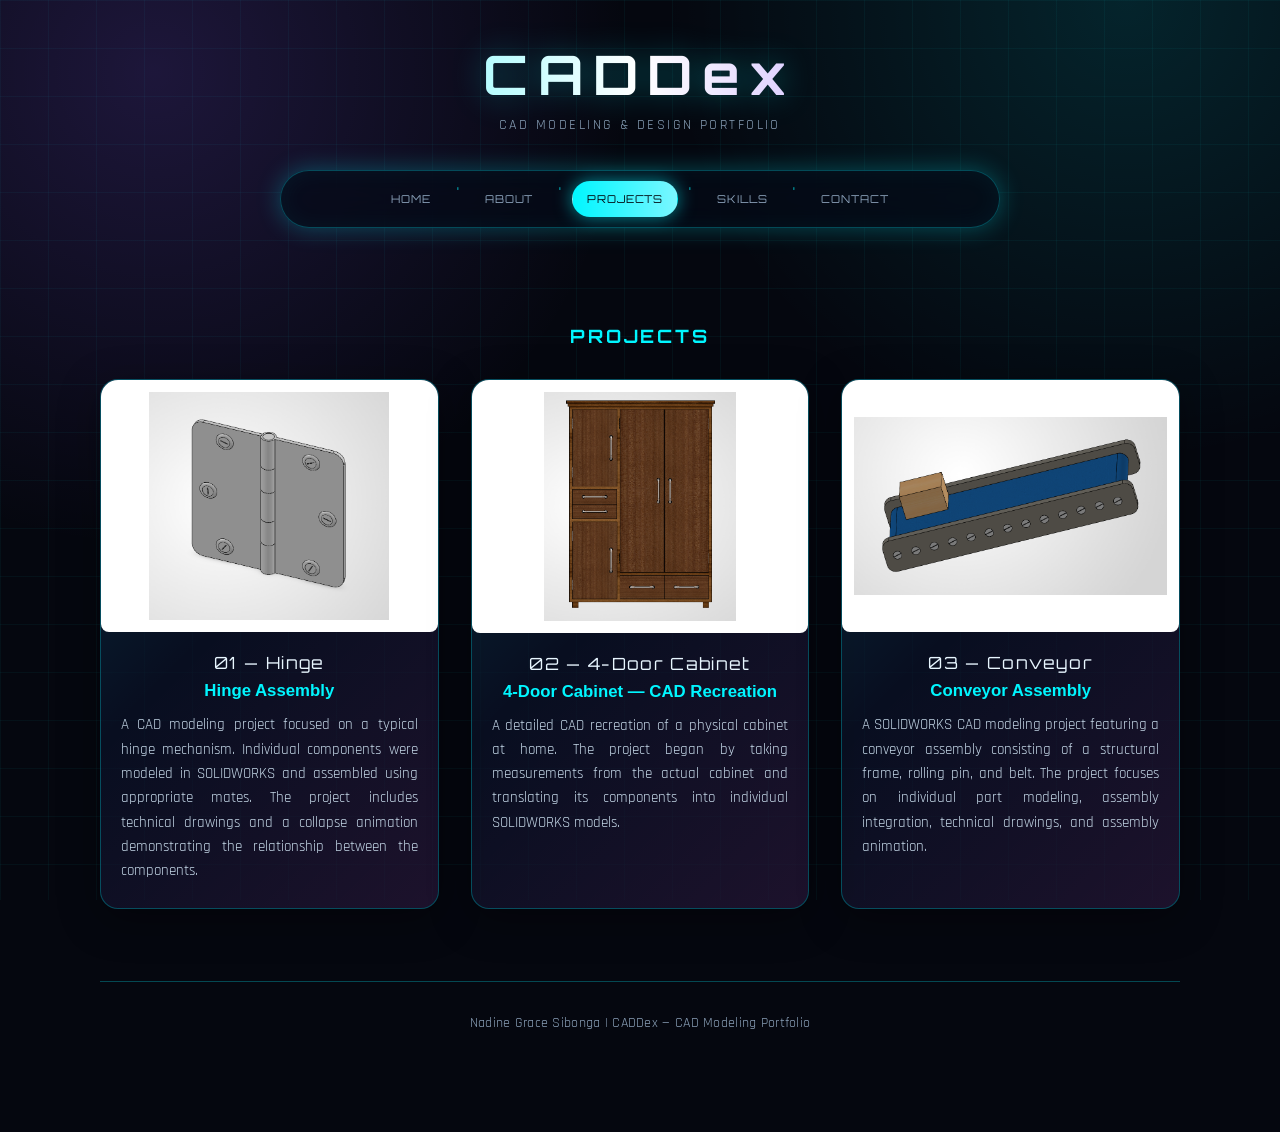
==== commit ba13f475: "Update homepage copy, tab titles, and the site-wide footer. Co-authored-by: Cursor <cursoragent@curs" ====
--- a/project.html
+++ b/project.html
@@ -3,16 +3,16 @@
 <head>
     <meta charset="UTF-8">
     <meta name="viewport" content="width=device-width, initial-scale=1">
-    <title>Project · Nadine Grace Sibonga · CADDex</title>
+    <title>CAD Projects | CADDex — Nadine Grace Sibonga</title>
     <meta name="description" content="CAD project by Nadine Grace Sibonga on CADDex, a SOLIDWORKS portfolio of parts, assemblies, drawings, and animations.">
     <meta name="author" content="Nadine Grace Sibonga">
     <link rel="canonical" href="https://eni-bit.github.io/caddex/">
     <meta property="og:type" content="website">
-    <meta property="og:title" content="Project · Nadine Grace Sibonga · CADDex">
+    <meta property="og:title" content="CAD Projects | CADDex — Nadine Grace Sibonga">
     <meta property="og:description" content="CAD project by Nadine Grace Sibonga on CADDex.">
     <meta property="og:url" content="https://eni-bit.github.io/caddex/">
     <meta property="og:image" content="https://eni-bit.github.io/caddex/static/about/profile.jpg">
-    <link rel="stylesheet" href="static/style.css?v=49">
+    <link rel="stylesheet" href="static/style.css?v=50">
 </head>
 <body data-page="project">
     <div class="site-wrap">
@@ -53,7 +53,7 @@
         <button type="button" class="lightbox-nav lightbox-next" id="lightbox-next" aria-label="Next">›</button>
     </div>
 
-    <script src="static/projects-data.js?v=49"></script>
-    <script src="static/portfolio.js?v=49"></script>
+    <script src="static/projects-data.js?v=50"></script>
+    <script src="static/portfolio.js?v=50"></script>
 </body>
 </html>
--- a/static/style.css
+++ b/static/style.css
@@ -1178,7 +1178,7 @@
     text-align: center;
     color: var(--muted);
     font-size: 0.9rem;
-    letter-spacing: 0.08em;
+    letter-spacing: 0.02em;
 }
 
 .site-footer p { margin: 4px 0; }
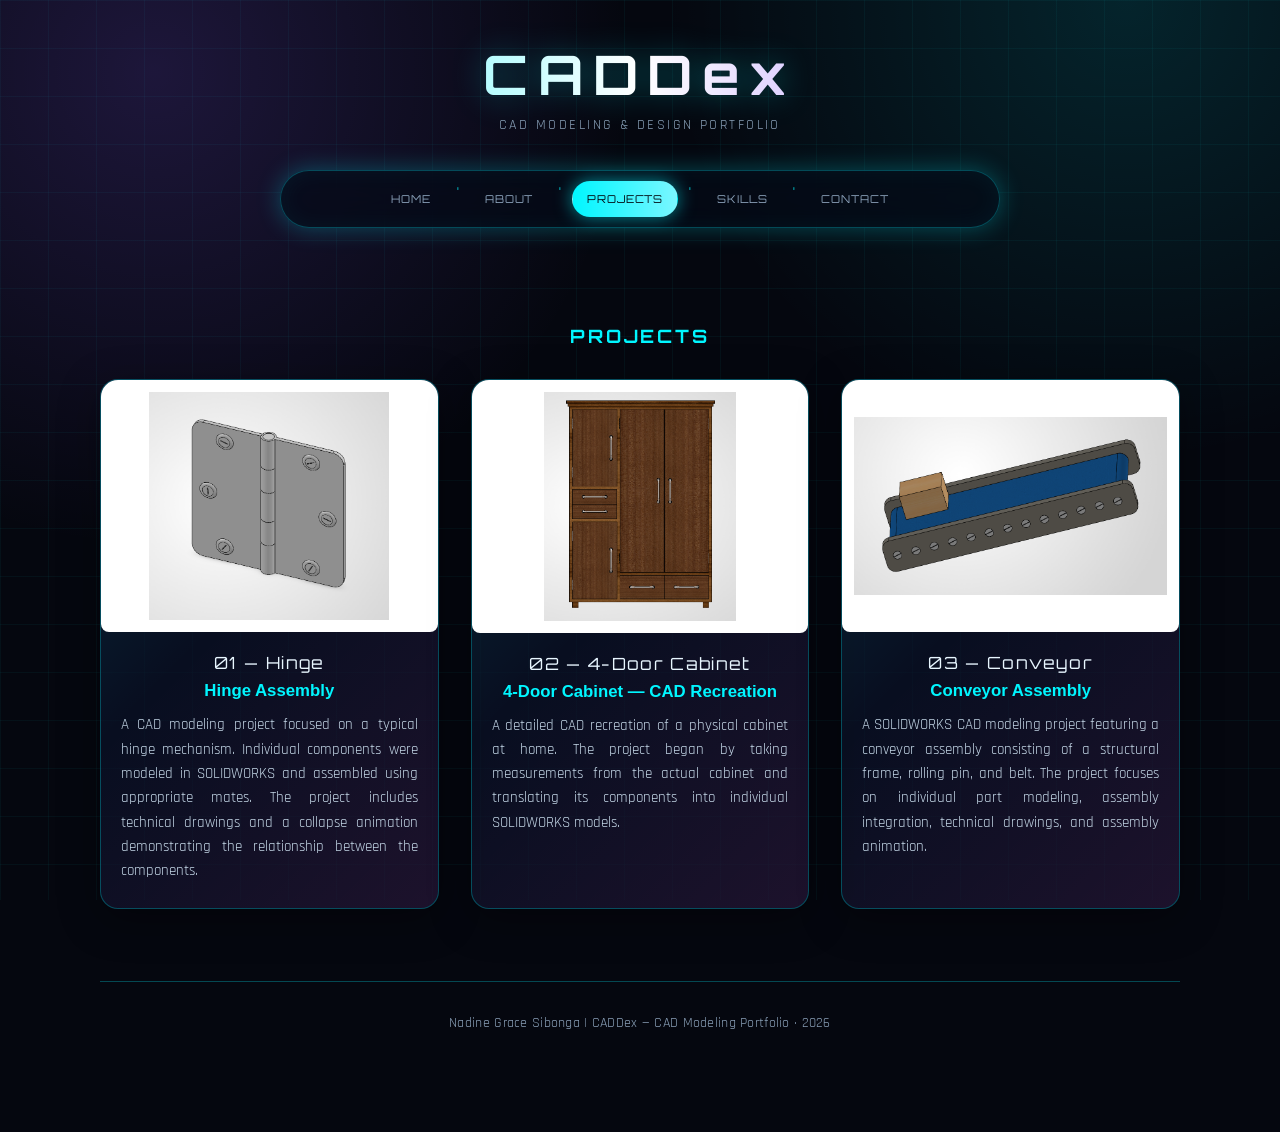
==== commit 20caf902: "Add 2026 to the site-wide footer. Co-authored-by: Cursor <cursoragent@cursor.com>" ====
--- a/project.html
+++ b/project.html
@@ -53,7 +53,7 @@
         <button type="button" class="lightbox-nav lightbox-next" id="lightbox-next" aria-label="Next">›</button>
     </div>
 
-    <script src="static/projects-data.js?v=50"></script>
-    <script src="static/portfolio.js?v=50"></script>
+    <script src="static/projects-data.js?v=51"></script>
+    <script src="static/portfolio.js?v=51"></script>
 </body>
 </html>
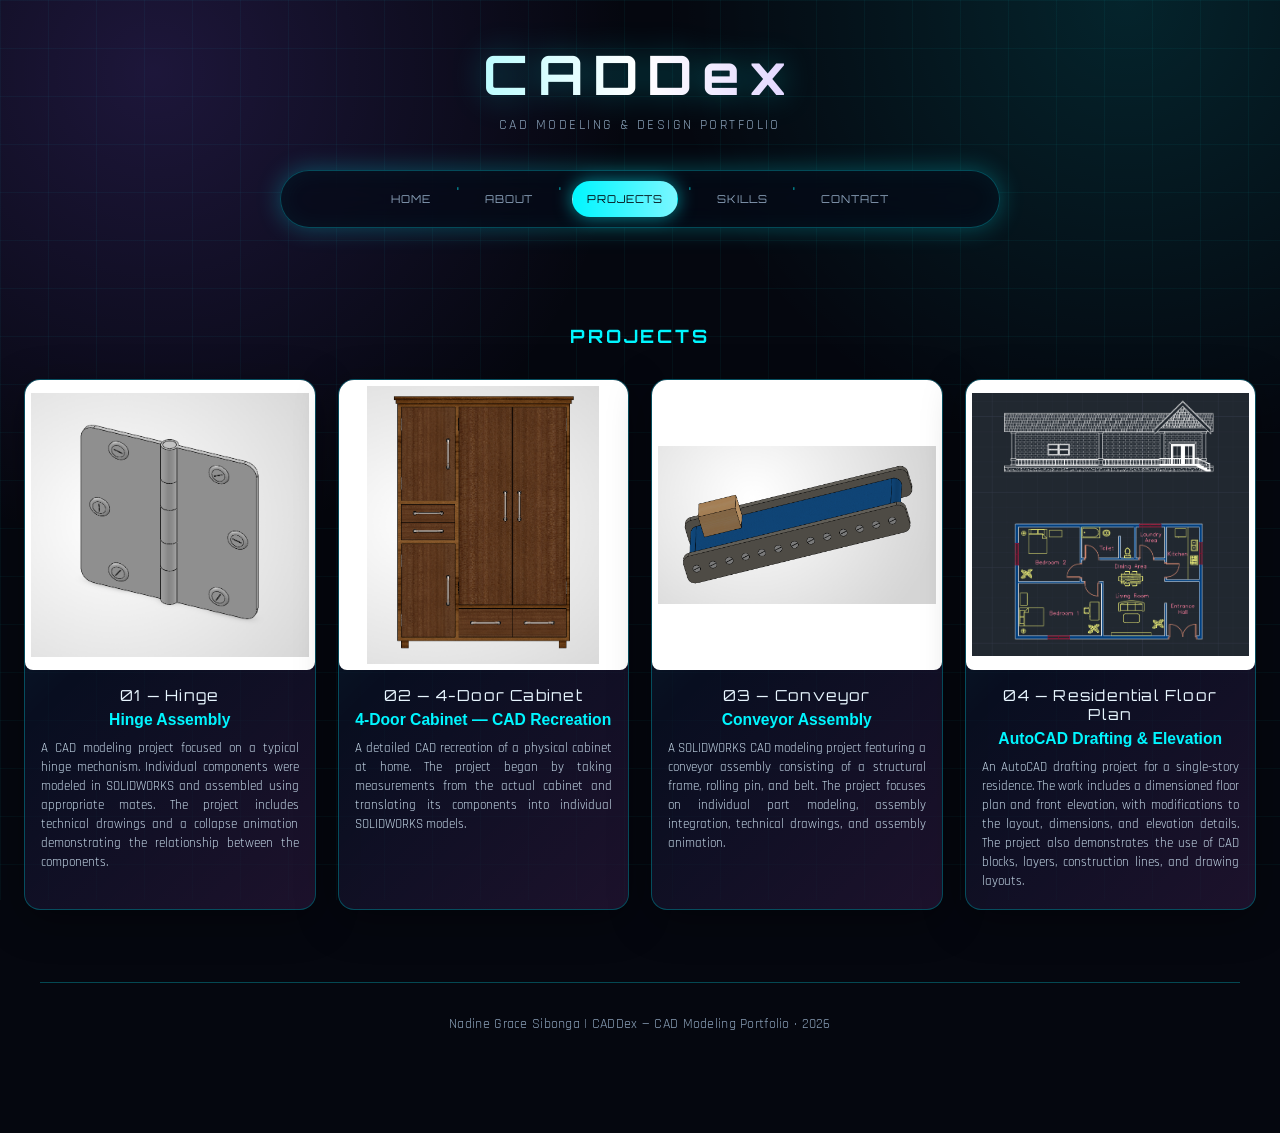
==== commit cc2d0df8: "Add the AutoCAD floor plan project and refresh site copy. Publish the new Residential Floor Plan pag" ====
--- a/project.html
+++ b/project.html
@@ -12,7 +12,7 @@
     <meta property="og:description" content="CAD project by Nadine Grace Sibonga on CADDex.">
     <meta property="og:url" content="https://eni-bit.github.io/caddex/">
     <meta property="og:image" content="https://eni-bit.github.io/caddex/static/about/profile.jpg">
-    <link rel="stylesheet" href="static/style.css?v=50">
+    <link rel="stylesheet" href="static/style.css?v=59">
 </head>
 <body data-page="project">
     <div class="site-wrap">
@@ -53,7 +53,7 @@
         <button type="button" class="lightbox-nav lightbox-next" id="lightbox-next" aria-label="Next">›</button>
     </div>
 
-    <script src="static/projects-data.js?v=51"></script>
-    <script src="static/portfolio.js?v=51"></script>
+    <script src="static/projects-data.js?v=69"></script>
+    <script src="static/portfolio.js?v=61"></script>
 </body>
 </html>
--- a/static/style.css
+++ b/static/style.css
@@ -38,7 +38,7 @@
 }
 
 .site-wrap {
-    width: min(1080px, calc(100% - 40px));
+    width: min(1200px, calc(100% - 40px));
     margin: 0 auto;
     padding: 40px 0 96px;
 }
@@ -67,6 +67,14 @@
 #skills-panel > *,
 #contact-panel > * {
     width: 100%;
+}
+
+#home-panel > .content,
+#projects-panel > .content {
+    width: min(1480px, calc(100vw - 48px));
+    max-width: min(1480px, calc(100vw - 48px));
+    margin-left: calc(50% - min(740px, 50vw - 24px));
+    margin-right: auto;
 }
 
 .brand {
@@ -221,9 +229,47 @@
 
 .content {
     display: grid;
-    grid-template-columns: repeat(auto-fill, minmax(260px, 1fr));
-    gap: 32px;
+    grid-template-columns: repeat(4, minmax(0, 1fr));
+    gap: 22px;
+    width: min(1480px, calc(100vw - 48px));
+    max-width: min(1480px, calc(100vw - 48px));
+    min-width: 0;
+    margin: 0 auto;
+    margin-left: calc(50% - min(740px, 50vw - 24px));
     justify-content: center;
+    justify-items: stretch;
+}
+
+.content .card {
+    border-radius: 16px;
+    min-width: 0;
+}
+
+.content .card-media {
+    aspect-ratio: 1 / 1;
+}
+
+.content .card-media img {
+    padding: 6px;
+}
+
+.content .card-body {
+    padding: 16px 16px 18px;
+}
+
+.content .card h2 {
+    font-size: 0.98rem;
+}
+
+.content .project-index {
+    font-size: 0.95rem;
+    margin-bottom: 6px;
+}
+
+.content .card-summary {
+    margin-top: 10px;
+    font-size: 0.82rem;
+    line-height: 1.45;
 }
 
 .card {
@@ -249,6 +295,16 @@
     transform: translateY(-6px);
     border-color: var(--cyan);
     box-shadow: 0 16px 40px rgba(0, 246, 255, 0.16);
+}
+
+.card-soon {
+    border-style: dashed;
+}
+
+.card-soon:hover {
+    transform: none;
+    border-color: var(--line);
+    box-shadow: 0 10px 40px rgba(0, 0, 0, 0.35);
 }
 
 .card-link {
@@ -1215,6 +1271,18 @@
     color: #041018;
 }
 
+@media (max-width: 900px) {
+    .content,
+    #home-panel > .content,
+    #projects-panel > .content {
+        grid-template-columns: repeat(2, minmax(0, 1fr));
+        width: 100%;
+        max-width: 720px;
+        margin-left: auto;
+        margin-right: auto;
+    }
+}
+
 @media (max-width: 800px) {
     .gallery-grid { grid-template-columns: repeat(2, minmax(0, 1fr)); }
     .parts-grid,
@@ -1227,6 +1295,7 @@
 }
 
 @media (max-width: 520px) {
+    .content { grid-template-columns: 1fr; }
     .gallery-grid { grid-template-columns: minmax(0, 1fr); }
     .parts-grid > * {
         flex: 1 1 calc((100% - 20px) / 3);
